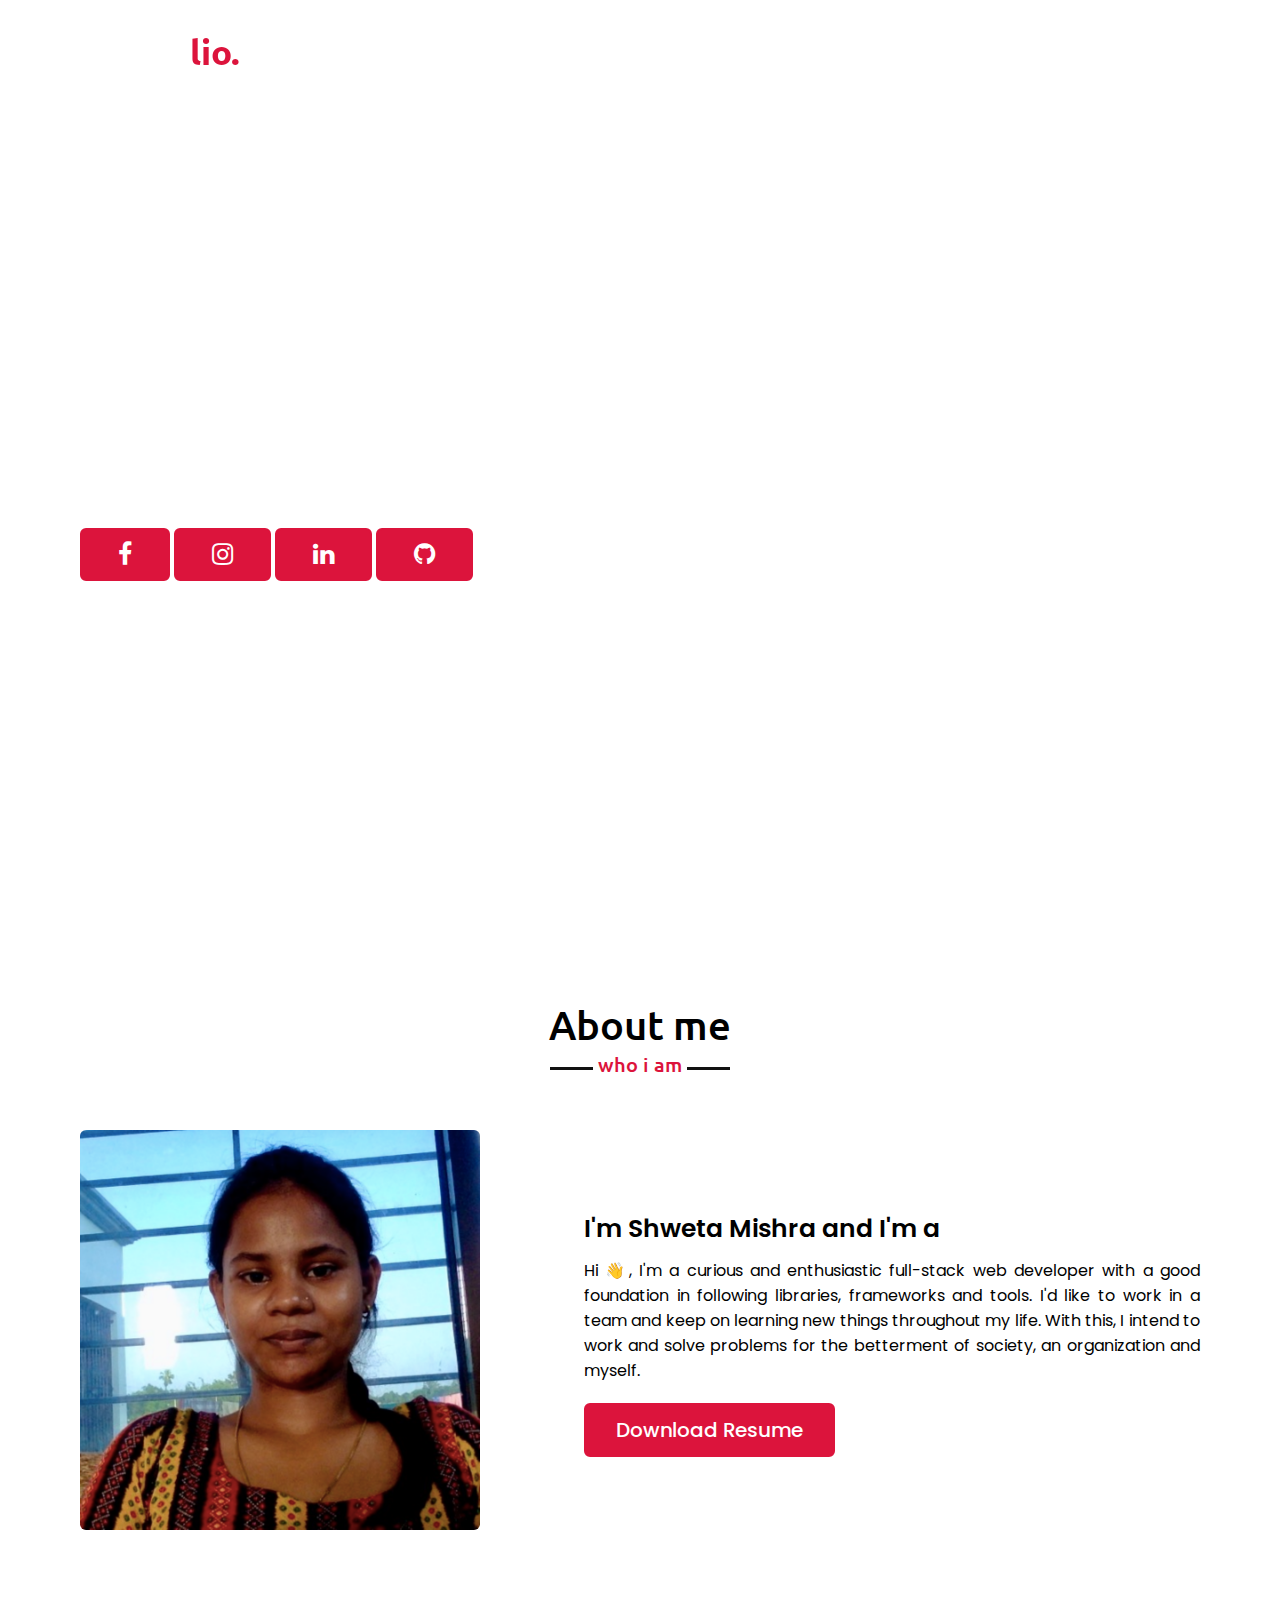
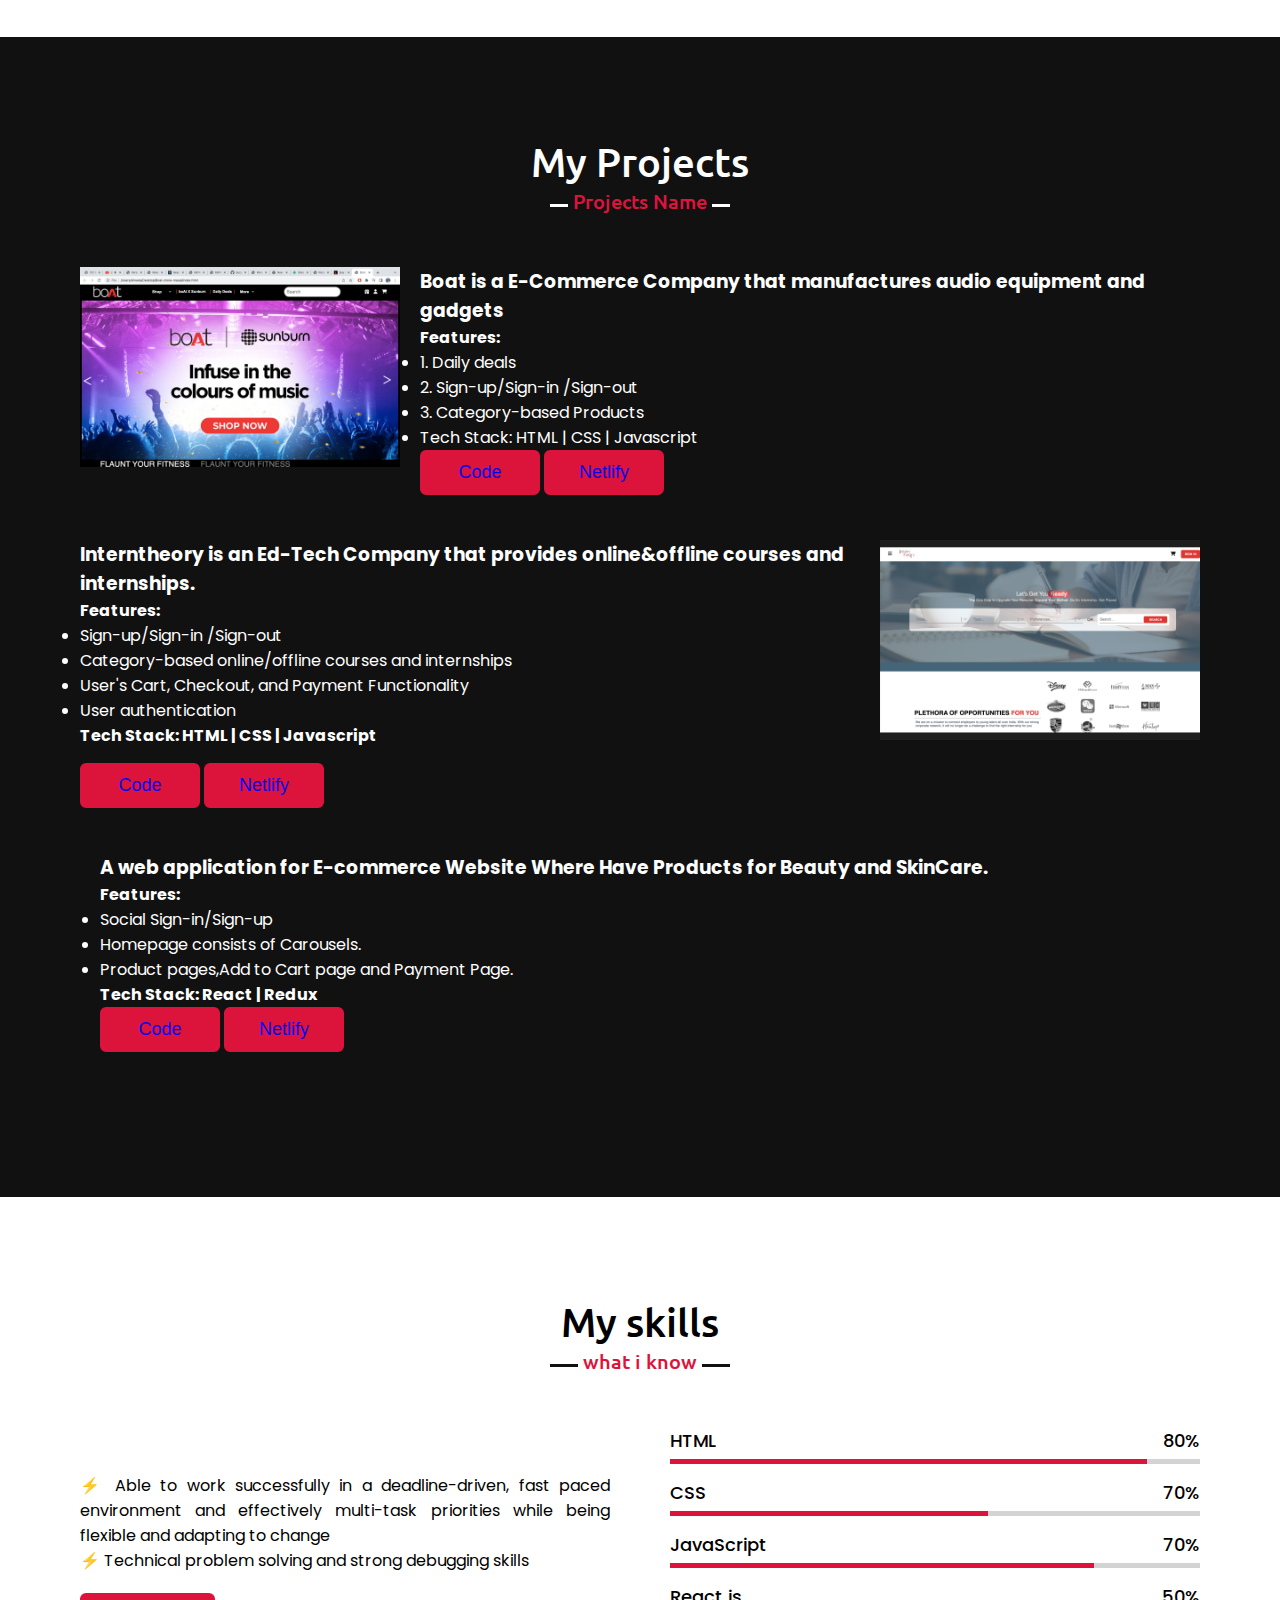
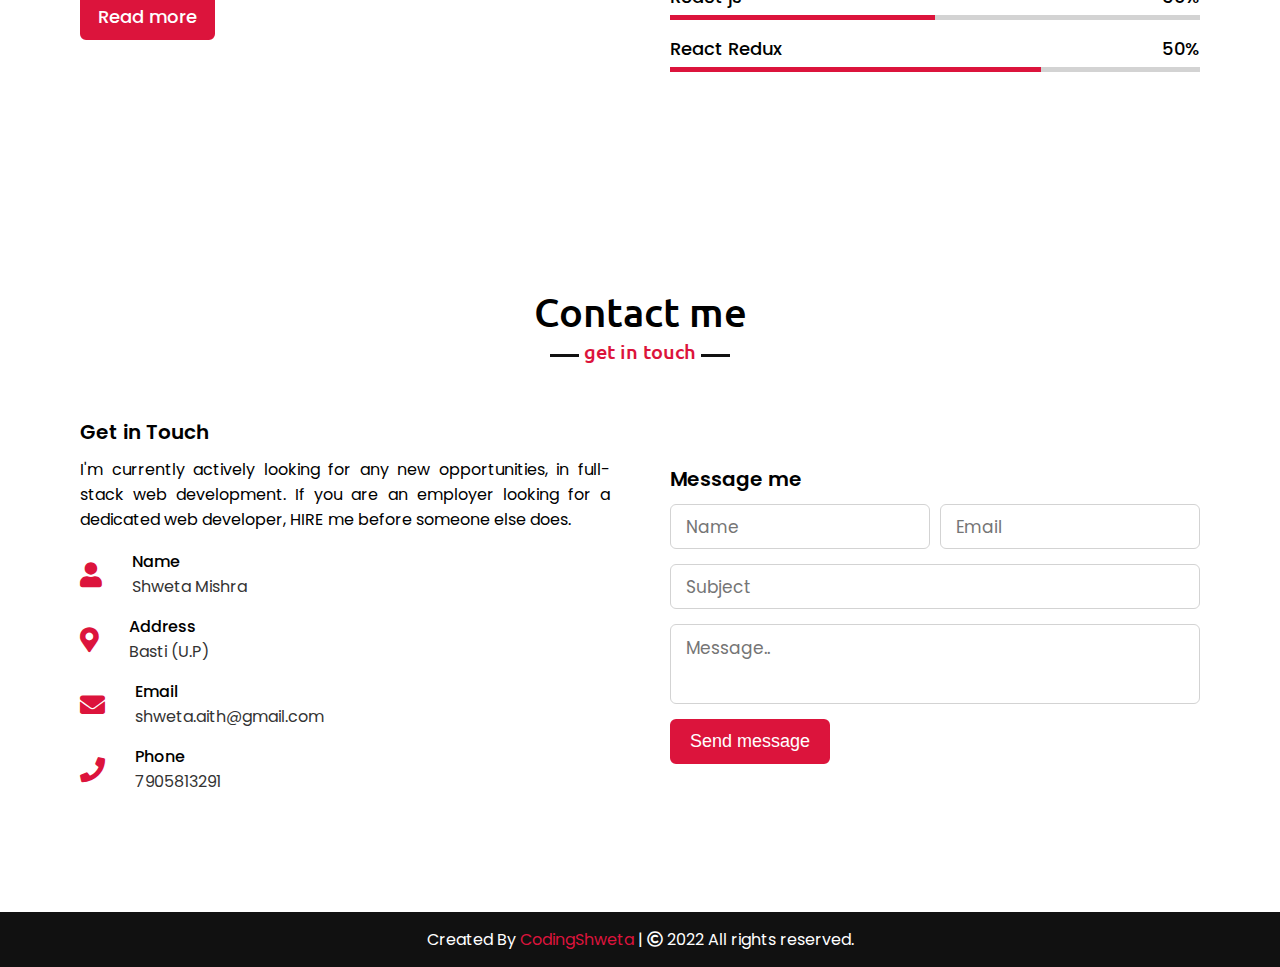
==== Responsive Portfolio Website/index.html @ b86396bb "portfolio" ====
<!DOCTYPE html>
<!-- Created By CodingNepal -->
<html lang="en">
<head>
    <meta charset="UTF-8">
    <meta name="viewport" content="width=device-width, initial-scale=1.0">
    <title>Personal Portfolio Website</title>
    <link rel="stylesheet" href="style.css">
    <link rel="stylesheet" href="https://cdnjs.cloudflare.com/ajax/libs/font-awesome/5.15.3/css/all.min.css"/>
    <script src="https://code.jquery.com/jquery-3.5.1.min.js"></script>
    <script src="https://cdnjs.cloudflare.com/ajax/libs/typed.js/2.0.11/typed.min.js"></script>
    <script src="https://cdnjs.cloudflare.com/ajax/libs/waypoints/4.0.1/jquery.waypoints.min.js"></script>
    <script src="https://cdnjs.cloudflare.com/ajax/libs/OwlCarousel2/2.3.4/owl.carousel.min.js"></script>
    <link rel="stylesheet" href="https://cdnjs.cloudflare.com/ajax/libs/OwlCarousel2/2.3.4/assets/owl.carousel.min.css"/>

    <link rel="stylesheet" href="https://cdnjs.cloudflare.com/ajax/libs/font-awesome/4.7.0/css/font-awesome.min.css">

</head>


<body>
    <!--Navbar-->


    <div class="scroll-up-btn">
        <i class="fas fa-angle-up"></i>
    </div>
    <nav class="navbar">
        <div class="max-width">
            <div class="logo"><a href="#">Portfo<span>lio.</span></a></div>
            <ul class="menu">
                <li><a href="#home" class="menu-btn">Home</a></li>
                <li><a href="#about" class="menu-btn">About</a></li>
              
                <li><a href="#projects" class="menu-btn">Projects</a></li>
                <li><a href="#skills" class="menu-btn">Skills</a></li>
             
                <li><a href="#contact" class="menu-btn">Contact</a></li>
            </ul>
            <div class="menu-btn">
                <i class="fas fa-bars"></i>
            </div>
        </div>
    </nav>

    <!--navbar end --> 

    <!-- home section start -->
    <section class="home" id="home">
        <div class="max-width">
            <div class="home-content">
                <div class="text-1">Hello, my name is</div>
                <div class="text-2">Shweta Mishra</div>
                <div class="text-3">And I'm a <span class="typing"></span></div>
                <!-- <a href="https://www.facebook.com"><i class="fa fa-facebook-square" aria-hidden="true">facebook</i></a> -->
                <a href="https://www.facebook.com" class="fa fa-facebook" target="_blank"></a>
                <a href="https://www.instagram.com" class="fa fa-instagram" target="_blank"></a>

                <a href="https://www.linkedin.com/feed/" class="fa fa-linkedin" target="_blank" ></a>
                <a href="https://github.com/ShwetaMishra0101" class="fa fa-github" target="_blank" ></a>

                
            </div>
        </div>
    </section>

    <!-- about section start -->
    <section class="about" id="about">
        <div class="max-width">
            <h2 class="title">About me</h2>
            <div class="about-content">
                <div class="column left">
                    <img src="images/profile-1.jpeg" alt="">
                </div>
                <div class="column right">
                    <div class="text">I'm Shweta Mishra and I'm a <span class="typing-2"></span></div>
                    <p>Hi 👋, I'm a curious and enthusiastic full-stack web developer with a good foundation in following libraries, frameworks and tools. I'd like to work in a team and keep on learning new things throughout my life. With this, I intend to work and solve problems for the betterment of society, an organization and myself.</p>
                    <a href="https://docs.google.com/document/d/1hSaajRjpuzwSdc5sYNOYXiuJCBEeKuTKLxHYSeAglmk/edit" target="_blank">Download Resume</a>
                </div>
            </div>
        </div>
    </section>


    <!-- project section -->

    <!-- first project  Boat -->

    <section class="projects" id="projects">
        <div class="max-width">

                <h2 class="title">My Projects</h2>
                <div padding-bottom="20%" class="proj" >
                <div  class="left1">
                    <div class="right">
                        <img height="200px" src="images/boat.jpeg" alt="">
                    </div>
                    <div class="column right">
                        
                        <h3>Boat is a E-Commerce Company  that manufactures audio equipment and gadgets</h3>
                       <h4>Features:</h4>
                       <ul>
                       <li>1. Daily deals</li>
                       <li> 2. Sign-up/Sign-in /Sign-out</li>
                       <li>3. Category-based Products</li>
                       <li>Tech Stack: HTML | CSS | Javascript</li>
                    </ul>
                       <button class="btn"> <a href="https://github.com/AmanJaiswal0612/Boat-clone-masai" target="_blank">Code</a></button>
                       <button class="btn"><a href="https://romantic-ramanujan-b93d21.netlify.app/" target="_blank">Netlify</a></button>
                    </div>
                </div>
            </div>
                <!-- seconsd project Interntheory  -->
            
                <div class="proj" >
                <div  class="left1">
                
                    <div class="column right">
                        <h3>Interntheory is an Ed-Tech Company that provides online&offline courses and internships.</h3>
                        <h4>Features:</h4>
                        <ul>
                            <li>Sign-up/Sign-in /Sign-out</li>
                            <li>Category-based online/offline courses and internships</li>
                            <li>User's Cart, Checkout, and Payment Functionality</li>
                            <li>User authentication</li>
                        </ul>
                        <h4 class="pa">Tech Stack: HTML | CSS | Javascript</h4>
                        
                       <button class="btn"><a href="https://github.com/Shravankumar1234/INTERNTHEORY-CLONE" target="_blank">Code</a></button>
                       <button class="btn"><a href="https://elegant-syrniki-610ba9.netlify.app/" target="_blank">Netlify</a></button>
                    </div>
                    <div class="right">
                        <img height="200px" src="images/profile-2.jpeg" alt="">
                    </div>
                </div>


            </div>
        
                <!-- 3rd project  Dermstore -->


                <div class="proj" >
                    <div  class="left1">
                        <div class="right">
                            <img height="200px" src="https://camo.githubusercontent.com/c6d1939c9ce00921b8b40863998173871d4ec1fe6c778f1d109657982c6200e8/68747470733a2f2f6d69726f2e6d656469756d2e636f6d2f6d61782f333834302f312a496c76624248377962536a5a6e643376564d63496d412e706e67" alt="">
                        </div>
                        <div class="column right">
                           
                            <!-- <p class="pa"> -->
                                <h3>  A web application for E-commerce Website Where Have Products for Beauty and SkinCare.</h3>
                              <h4>    Features:</h4>
                              <ul>
                                  <li>Social Sign-in/Sign-up</li>
                                  <li> Homepage consists of Carousels.</li>
                                
                                  <li>Product pages,Add to Cart page and Payment Page.</li>
                                </ul>
                                
                                  <h4>  Tech Stack: React | Redux</h4>
                                <!-- </p> -->
                           <button class="btn"> <a href="https://github.com/Surya737673/DermStore" target="_blank">Code</a></button>
                           <button class="btn"><a href=" https://beamish-tartufo-8757f9.netlify.app/" target="_blank">Netlify</a></button>
                        </div>
                    </div>       
    </section>


    <!-- skills section start -->
    <section class="skills" id="skills">
        <div class="max-width">
            <h2 class="title">My skills</h2>
            <div class="skills-content">
                <div class="column left">
                    <p>⚡ Able to work successfully in a deadline-driven, fast paced environment and effectively multi-task priorities while being flexible and adapting to change</p>
                    <p> ⚡ Technical problem solving and strong debugging skills</p>
                    <a href="#">Read more</a>
                </div>
                <div class="column right">
                    <div class="bars">
                        <div class="info">
                            <span>HTML</span>
                            <span>80%</span>
                        </div>
                        <div class="line html"></div>
                    </div>
                    <div class="bars">
                        <div class="info">
                            <span>CSS</span>
                            <span>70%</span>
                        </div>
                        <div class="line css"></div>
                    </div>
                    <div class="bars">
                        <div class="info">
                            <span>JavaScript</span>
                            <span>70%</span>
                        </div>
                        <div class="line js"></div>
                    </div>
                    <div class="bars">
                        <div class="info">
                            <span>React js</span>
                            <span>50%</span>
                        </div>
                        <div class="line php"></div>
                    </div>
                    <div class="bars">
                        <div class="info">
                            <span>React Redux</span>
                            <span>50%</span>
                        </div>
                        <div class="line mysql"></div>
                    </div>
                </div>
            </div>
        </div>
    </section>

    
    <!-- contact section start -->
    <section class="contact" id="contact">
        <div class="max-width">
            <h2 class="title">Contact me</h2>
            <div class="contact-content">
                <div class="column left">
                    <div class="text">Get in Touch</div>
                    <p>I'm currently actively looking for any new opportunities, in full-stack web development.
                         If you are an employer looking for a 
                        dedicated web developer, HIRE me before someone else does.</p>
                    <div class="icons">
                        <div class="row">
                            <i class="fas fa-user"></i>
                            <div class="info">
                                <div class="head">Name</div>
                                <div class="sub-title">Shweta Mishra</div>
                            </div>
                        </div>
                        <div class="row">
                            <i class="fas fa-map-marker-alt"></i>
                            <div class="info">
                                <div class="head">Address</div>
                                <div class="sub-title">Basti (U.P)</div>
                            </div>
                        </div>
                        <div class="row">
                            <i class="fas fa-envelope"></i>
                            <div class="info">
                                <div class="head">Email</div>
                                <div class="sub-title">shweta.aith@gmail.com</div>
                            </div>
                        </div>
                        <div class="row">
                            <i class="fas fa-phone"></i>
                            <div class="info">
                                <div class="head">Phone</div>
                                <div class="sub-title">7905813291</div>
                            </div>
                        </div>
                    </div>
                </div>
                <div class="column right">
                    <div class="text">Message me</div>
                    <form action="#">
                        <div class="fields">
                            <div class="field name">
                                <input type="text" placeholder="Name" required>
                            </div>
                            <div class="field email">
                                <input type="email" placeholder="Email" required>
                            </div>
                        </div>
                        <div class="field">
                            <input type="text" placeholder="Subject" required>
                        </div>
                        <div class="field textarea">
                            <textarea cols="30" rows="10" placeholder="Message.." required></textarea>
                        </div>
                        <div class="button-area">
                            <button type="submit">Send message</button>
                        </div>
                    </form>
                </div>
            </div>
        </div>
    </section>

    <!-- footer section start -->
    <footer>
        <span>Created By <a href="https://www.linkedin.com/feed/">CodingShweta</a> | <span class="far fa-copyright"></span> 2022 All rights reserved.</span>
    </footer>
    <p style="background-image: url('https://cdn-images-1.medium.com/max/1096/1*i8-u-V8LTTbQwTeUwLI_BQ.gif');">

    <script src="script.js"></script>
</body>
</html>
---- Responsive Portfolio Website/style.css ----
/*  import google fonts */
@import url('https://fonts.googleapis.com/css2?family=Poppins:wght@400;500;600;700&family=Ubuntu:wght@400;500;700&display=swap');

*{
    margin: 0;
    padding: 0;
    box-sizing: border-box;
    text-decoration: none;
}
html{
    scroll-behavior: smooth;
}

/* custom scroll bar */
::-webkit-scrollbar {
    width: 10px;
}
::-webkit-scrollbar-track {
    background: #f1f1f1;
}
::-webkit-scrollbar-thumb {
    background: #888;
}

::-webkit-scrollbar-thumb:hover {
    background: #555;
}

/* all similar content styling codes */
section{
    padding: 100px 0;
}
.max-width{
    max-width: 1300px;
    padding: 0 80px;
    margin: auto;
}
.about, .projects, .skills, .Projects, .contact, footer{
    font-family: 'Poppins', sans-serif;
}
.about .about-content,
.projects .serv-content,
.skills .skills-content,
.contact .contact-content{
    display: flex;
    flex-wrap: wrap;
    align-items: center;
    justify-content: space-between;
}
section .title{
    position: relative;
    text-align: center;
    font-size: 40px;
    font-weight: 500;
    margin-bottom: 60px;
    padding-bottom: 20px;
    font-family: 'Ubuntu', sans-serif;
}
section .title::before{
    content: "";
    position: absolute;
    bottom: 0px;
    left: 50%;
    width: 180px;
    height: 3px;
    background: #111;
    transform: translateX(-50%);
}
section .title::after{
    position: absolute;
    bottom: -8px;
    left: 50%;
    font-size: 20px;
    color: crimson;
    padding: 0 5px;
    background: #fff;
    transform: translateX(-50%);
}

/* navbar styling */
.navbar{
    position: fixed;
    width: 100%;
    z-index: 999;
    padding: 30px 0;
    font-family: 'Ubuntu', sans-serif;
    transition: all 0.3s ease;
}
.navbar.sticky{
    padding: 15px 0;
    background: crimson;
}
.navbar .max-width{
    display: flex;
    align-items: center;
    justify-content: space-between;
}
.navbar .logo a{
    color: #fff;
    font-size: 35px;
    font-weight: 600;
}
.navbar .logo a span{
    color: crimson;
    transition: all 0.3s ease;
}
.navbar.sticky .logo a span{
    color: #fff;
}
.navbar .menu li{
    list-style: none;
    display: inline-block;
}
.navbar .menu li a{
    display: block;
    color: #fff;
    font-size: 18px;
    font-weight: 500;
    margin-left: 25px;
    transition: color 0.3s ease;
}
.navbar .menu li a:hover{
    color: crimson;
}
.navbar.sticky .menu li a:hover{
    color: #fff;
}

/* menu btn styling */
.menu-btn{
    color: #fff;
    font-size: 23px;
    cursor: pointer;
    display: none;
}
.scroll-up-btn{
    position: fixed;
    height: 45px;
    width: 42px;
    background: crimson;
    right: 30px;
    bottom: 10px;
    text-align: center;
    line-height: 45px;
    color: #fff;
    z-index: 9999;
    font-size: 30px;
    border-radius: 6px;
    border-bottom-width: 2px;
    cursor: pointer;
    opacity: 0;
    pointer-events: none;
    transition: all 0.3s ease;
}
.scroll-up-btn.show{
    bottom: 30px;
    opacity: 1;
    pointer-events: auto;
}
.scroll-up-btn:hover{
    filter: brightness(90%);
}


/* home section styling */
.home{
    display: flex;
    background: url("https://c.tenor.com/crNkPq4HPNgAAAAC/blue-code.gif") no-repeat center;
    height: 100vh;
    color: #fff;
    min-height: 500px;
    background-size: cover;
    background-attachment: fixed;
    font-family: 'Ubuntu', sans-serif;
}
.home .max-width{
  width: 100%;
  display: flex;
}
.home .max-width .row{
  margin-right: 0;
}
.home .home-content .text-1{
    font-size: 27px;
}
.home .home-content .text-2{
    font-size: 75px;
    font-weight: 600;
    margin-left: -3px;
}
.home .home-content .text-3{
    font-size: 40px;
    margin: 5px 0;
}
.home .home-content .text-3 span{
    color: crimson;
    font-weight: 500;
}
.home .home-content a{
    display: inline-block;
    background: crimson;
    color: #fff;
    font-size: 25px;
    padding: 12px 36px;
    margin-top: 20px;
    font-weight: 400;
    border-radius: 6px;
    border: 2px solid crimson;
    transition: all 0.3s ease;
}
.home .home-content a:hover{
    color: crimson;
    background: none;
}

/* about section styling */
.about .title::after{
    content: "who i am";
}
.about .about-content .left{
    width: 45%;
}
.about .about-content .left img{
    height: 400px;
    width: 400px;
    object-fit: cover;
    border-radius: 6px;
}
.about .about-content .right{
    width: 55%;
}
.about .about-content .right .text{
    font-size: 25px;
    font-weight: 600;
    margin-bottom: 10px;
}
.about .about-content .right .text span{
    color: crimson;
}
.about .about-content .right p{
    text-align: justify;
}
.about .about-content .right a{
    display: inline-block;
    background: crimson;
    color: #fff;
    font-size: 20px;
    font-weight: 500;
    padding: 10px 30px;
    margin-top: 20px;
    border-radius: 6px;
    border: 2px solid crimson;
    transition: all 0.3s ease;
}
.about .about-content .right a:hover{
    color: crimson;
    background: none;
}

/* projects section styling */
.projects, .Projects{
    color:#fff;
    background: #111;
}
.projects .title::before,
.Projects .title::before{
    background: #fff;
}
.projects .title::after,
.Projects .title::after{
    background: #111;
    content: "Projects Name";
}
.projects .serv-content .card{
    width: calc(33% - 20px);
    background: #222;
    text-align: center;
    border-radius: 6px;
    padding: 50px 25px;
    cursor: pointer;
    transition: all 0.3s ease;
}
.projects .serv-content .card:hover{
    background: crimson;
}
.projects .serv-content .card .box{
    transition: all 0.3s ease;
}
.projects .serv-content .card:hover .box{
    transform: scale(1.05);
}
.projects .serv-content .card i{
    font-size: 50px;
    color: crimson;
    transition: color 0.3s ease;
}
.projects .serv-content .card:hover i{
    color: #fff;
}
.projects .serv-content .card .text{
    font-size: 25px;
    font-weight: 500;
    margin: 10px 0 7px 0;
}

/* skills section styling */

.skills .title::after{
    content: "what i know";
}
.skills .skills-content .column{
    width: calc(50% - 30px);
}
.skills .skills-content .left .text{
    font-size: 20px;
    font-weight: 600;
    margin-bottom: 10px;
}
.skills .skills-content .left p{
    text-align: justify;
}
.skills .skills-content .left a{
    display: inline-block;
    background: crimson;
    color: #fff;
    font-size: 18px;
    font-weight: 500;
    padding: 8px 16px;
    margin-top: 20px;
    border-radius: 6px;
    border: 2px solid crimson;
    transition: all 0.3s ease;
}
.skills .skills-content .left a:hover{
    color: crimson;
    background: none;
}
.skills .skills-content .right .bars{
    margin-bottom: 15px;
}
.skills .skills-content .right .info{
    display: flex;
    margin-bottom: 5px;
    align-items: center;
    justify-content: space-between;
}
.skills .skills-content .right span{
    font-weight: 500;
    font-size: 18px;
}
.skills .skills-content .right .line{
    height: 5px;
    width: 100%;
    background: lightgrey;
    position: relative;
}
.skills .skills-content .right .line::before{
    content: "";
    position: absolute;
    height: 100%;
    left: 0;
    top: 0;
    background: crimson;
}
.skills-content .right .html::before{
    width: 90%;
}
.skills-content .right .css::before{
    width: 60%;
}
.skills-content .right .js::before{
    width: 80%;
}
.skills-content .right .php::before{
    width: 50%;
}
.skills-content .right .mysql::before{
    width: 70%;
}

/* Projects section styling */
.Projects .title::after{
    content: "who with me";
}
.Projects .carousel .card{
    background: #222;
    border-radius: 6px;
    padding: 25px 35px;
    text-align: center;
    overflow: hidden;
    transition: all 0.3s ease;
}
.Projects .carousel .card:hover{
    background: crimson;
}
.Projects .carousel .card .box{
    display: flex;
    flex-direction: column;
    align-items: center;
    justify-content: center;
    transition: all 0.3s ease;
}
.Projects .carousel .card:hover .box{
    transform: scale(1.05);
}
.Projects .carousel .card .text{
    font-size: 25px;
    font-weight: 500;
    margin: 10px 0 7px 0;
}
.Projects .carousel .card img{
    height: 150px;
    width: 150px;
    object-fit: cover;
    border-radius: 50%;
    border: 5px solid crimson;
    transition: all 0.3s ease;
}
.Projects .carousel .card:hover img{
    border-color: #fff;
}
.owl-dots{
    text-align: center;
    margin-top: 20px;
}
.owl-dot{
    height: 13px;
    width: 13px;
    margin: 0 5px;
    outline: none!important;
    border-radius: 50%;
    border: 2px solid crimson!important;
    transition: all 0.3s ease;
}
.owl-dot.active{
    width: 35px;
    border-radius: 14px;
}
.owl-dot.active,
.owl-dot:hover{
    background: crimson!important;
}

/* contact section styling */
.contact .title::after{
    content: "get in touch";
}
.contact .contact-content .column{
    width: calc(50% - 30px);
}
.contact .contact-content .text{
    font-size: 20px;
    font-weight: 600;
    margin-bottom: 10px;
}
.contact .contact-content .left p{
    text-align: justify;
}
.contact .contact-content .left .icons{
    margin: 10px 0;
}
.contact .contact-content .row{
    display: flex;
    height: 65px;
    align-items: center;
}
.contact .contact-content .row .info{
    margin-left: 30px;
}
.contact .contact-content .row i{
    font-size: 25px;
    color: crimson;
}
.contact .contact-content .info .head{
    font-weight: 500;
}
.contact .contact-content .info .sub-title{
    color: #333;
}
.contact .right form .fields{
    display: flex;
}
.contact .right form .field,
.contact .right form .fields .field{
    height: 45px;
    width: 100%;
    margin-bottom: 15px;
}
.contact .right form .textarea{
    height: 80px;
    width: 100%;
}
.contact .right form .name{
    margin-right: 10px;
}
.contact .right form .field input,
.contact .right form .textarea textarea{
    height: 100%;
    width: 100%;
    border: 1px solid lightgrey;
    border-radius: 6px;
    outline: none;
    padding: 0 15px;
    font-size: 17px;
    font-family: 'Poppins', sans-serif;
    transition: all 0.3s ease;
}
.contact .right form .field input:focus,
.contact .right form .textarea textarea:focus{
    border-color: #b3b3b3;
}
.contact .right form .textarea textarea{
  padding-top: 10px;
  resize: none;
}
.contact .right form .button-area{
  display: flex;
  align-items: center;
}
.right form .button-area button {
  color: #fff;
  display: block;
  width: 160px!important;
  height: 45px;
  outline: none;
  font-size: 18px;
  font-weight: 500;
  border-radius: 6px;
  cursor: pointer;
  flex-wrap: nowrap;
  background: crimson;
  border: 2px solid crimson;
  transition: all 0.3s ease;
}
.right form .button-area button:hover {
  color: crimson;
  background: none;
}
/* footer section styling */
footer{
    background: #111;
    padding: 15px 23px;
    color: #fff;
    text-align: center;
}
footer span a{
    color: crimson;
    text-decoration: none;
}
footer span a:hover{
    text-decoration: underline;
}


/* responsive media query start */
@media (max-width: 1104px) {
    .about .about-content .left img{
        height: 350px;
        width: 350px;
    }
}

@media (max-width: 991px) {
    .max-width{
        padding: 0 50px;
    }
}
@media (max-width: 947px){
    .menu-btn{
        display: block;
        z-index: 999;
    }
    .menu-btn i.active:before{
        content: "\f00d";
    }
    .navbar .menu{
        position: fixed;
        height: 100vh;
        width: 100%;
        left: -100%;
        top: 0;
        background: #111;
        text-align: center;
        padding-top: 80px;
        transition: all 0.3s ease;
    }
    .navbar .menu.active{
        left: 0;
    }
    .navbar .menu li{
        display: block;
    }
    .navbar .menu li a{
        display: inline-block;
        margin: 20px 0;
        font-size: 25px;
    }
    .home .home-content .text-2{
        font-size: 70px;
    }
    .home .home-content .text-3{
        font-size: 35px;
    }
    .home .home-content a{
        font-size: 23px;
        padding: 10px 30px;
    }
    .max-width{
        max-width: 930px;
    }
    .about .about-content .column{
        width: 100%;
    }
    .about .about-content .left{
        display: flex;
        justify-content: center;
        margin: 0 auto 60px;
    }
    .about .about-content .right{
        flex: 100%;
    }
    .projects .serv-content .card{
        width: calc(50% - 10px);
        margin-bottom: 20px;
    }
    .skills .skills-content .column,
    .contact .contact-content .column{
        width: 100%;
        margin-bottom: 35px;
    }
}

@media (max-width: 690px) {
    .max-width{
        padding: 0 23px;
    }
    .home .home-content .text-2{
        font-size: 60px;
    }
    .home .home-content .text-3{
        font-size: 32px;
    }
    .home .home-content a{
        font-size: 20px;
    }
    .projects .serv-content .card{
        width: 100%;
    }
}

@media (max-width: 500px) {
    .home .home-content .text-2{
        font-size: 50px;
    }
    .home .home-content .text-3{
        font-size: 27px;
    }
    .about .about-content .right .text,
    .skills .skills-content .left .text{
        font-size: 19px;
    }
    .contact .right form .fields{
        flex-direction: column;
    }
    .contact .right form .name,
    .contact .right form .email{
        margin: 0;
    }
    .right form .error-box{
       width: 150px;
    }
    .scroll-up-btn{
        right: 15px;
        bottom: 15px;
        height: 38px;
        width: 35px;
        font-size: 23px;
        line-height: 38px;
    }
}

.left1{
    display: flex;
    gap: 20px;
}

.proj{
    padding-bottom: 4%;
}
.pa{
    padding-bottom: 2%;
}

.btn{
    color: #f1f1f1;
    /* display: block; */
    width: 120px!important;
    height: 45px;
    outline: none;
    font-size: 18px;
    font-weight: 500;
    border-radius: 6px;
    cursor: pointer;
    flex-wrap: nowrap;
    background:crimson;
    border: 2px solid crimson;
    /* transition: all 0.3s ease; */
}
.btn:hover{
    color: white;
    background: none;
    background-color: rgb(108, 53, 53);
}
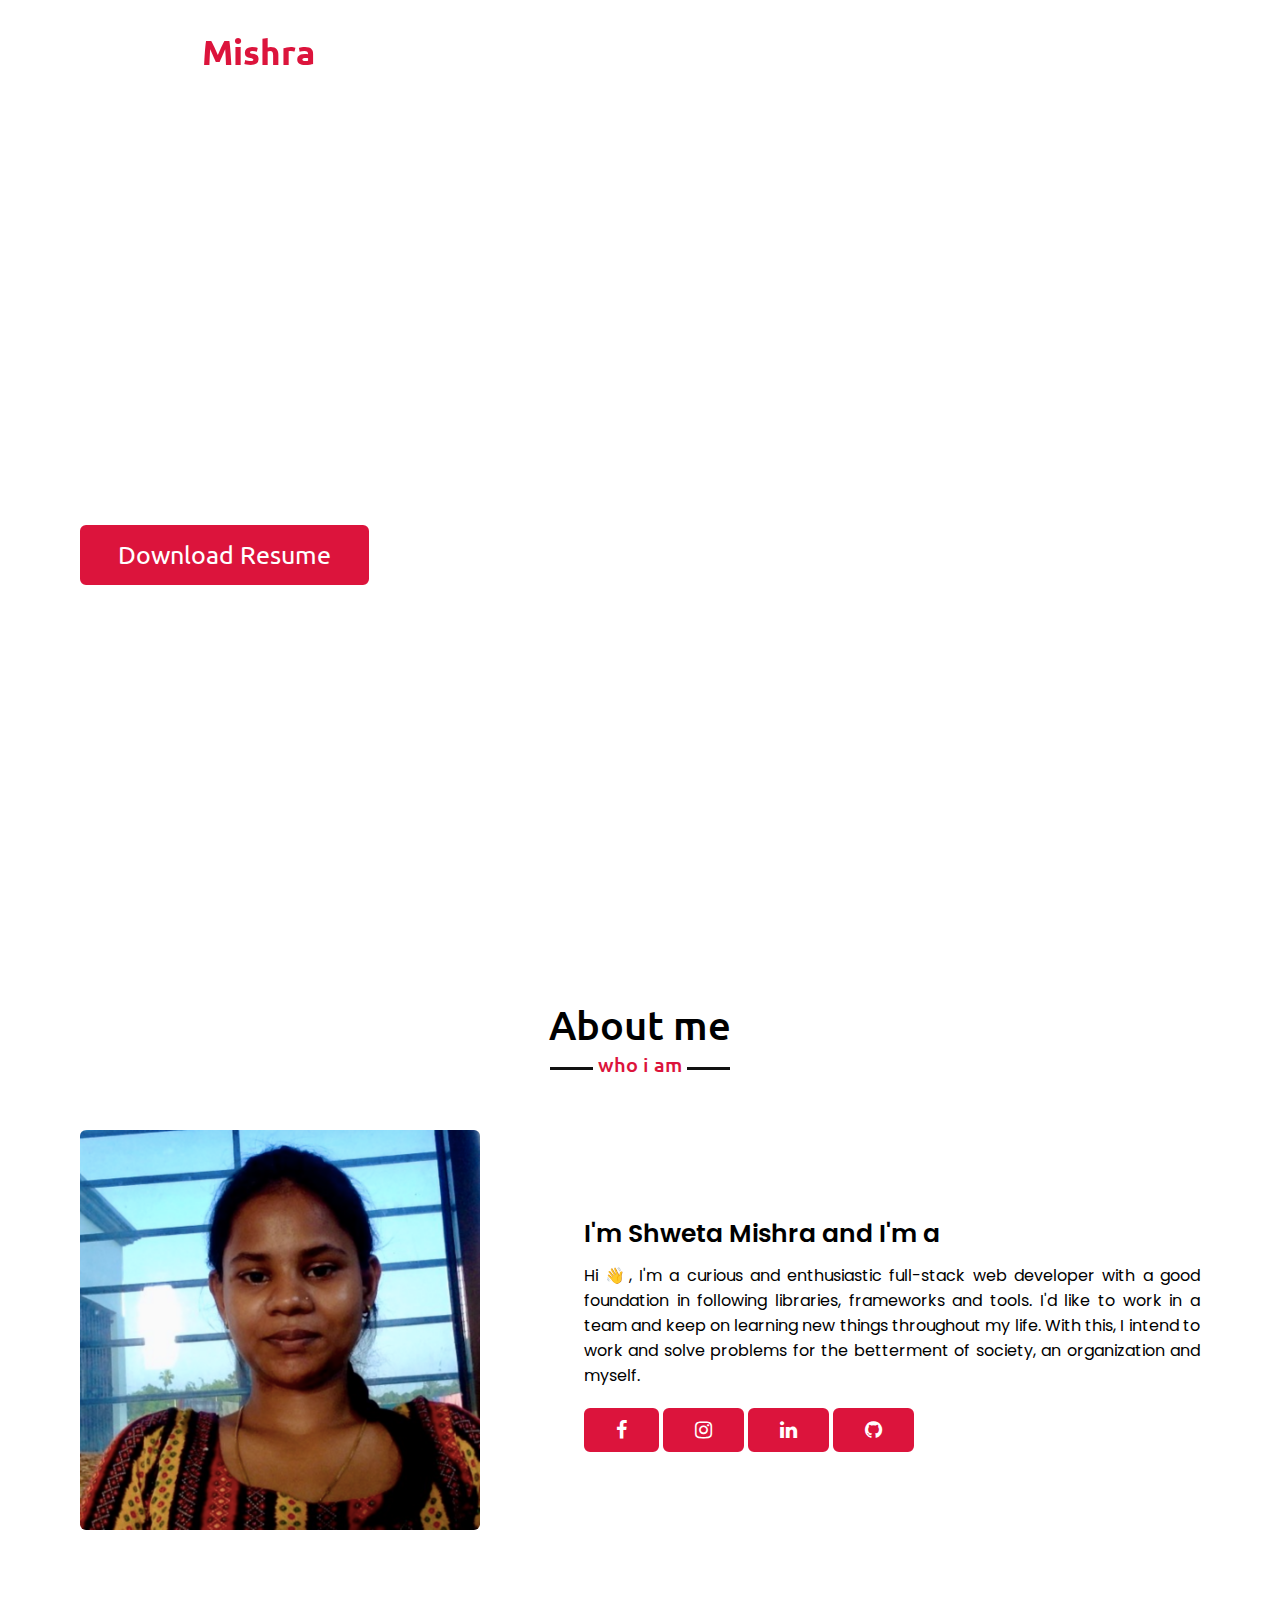
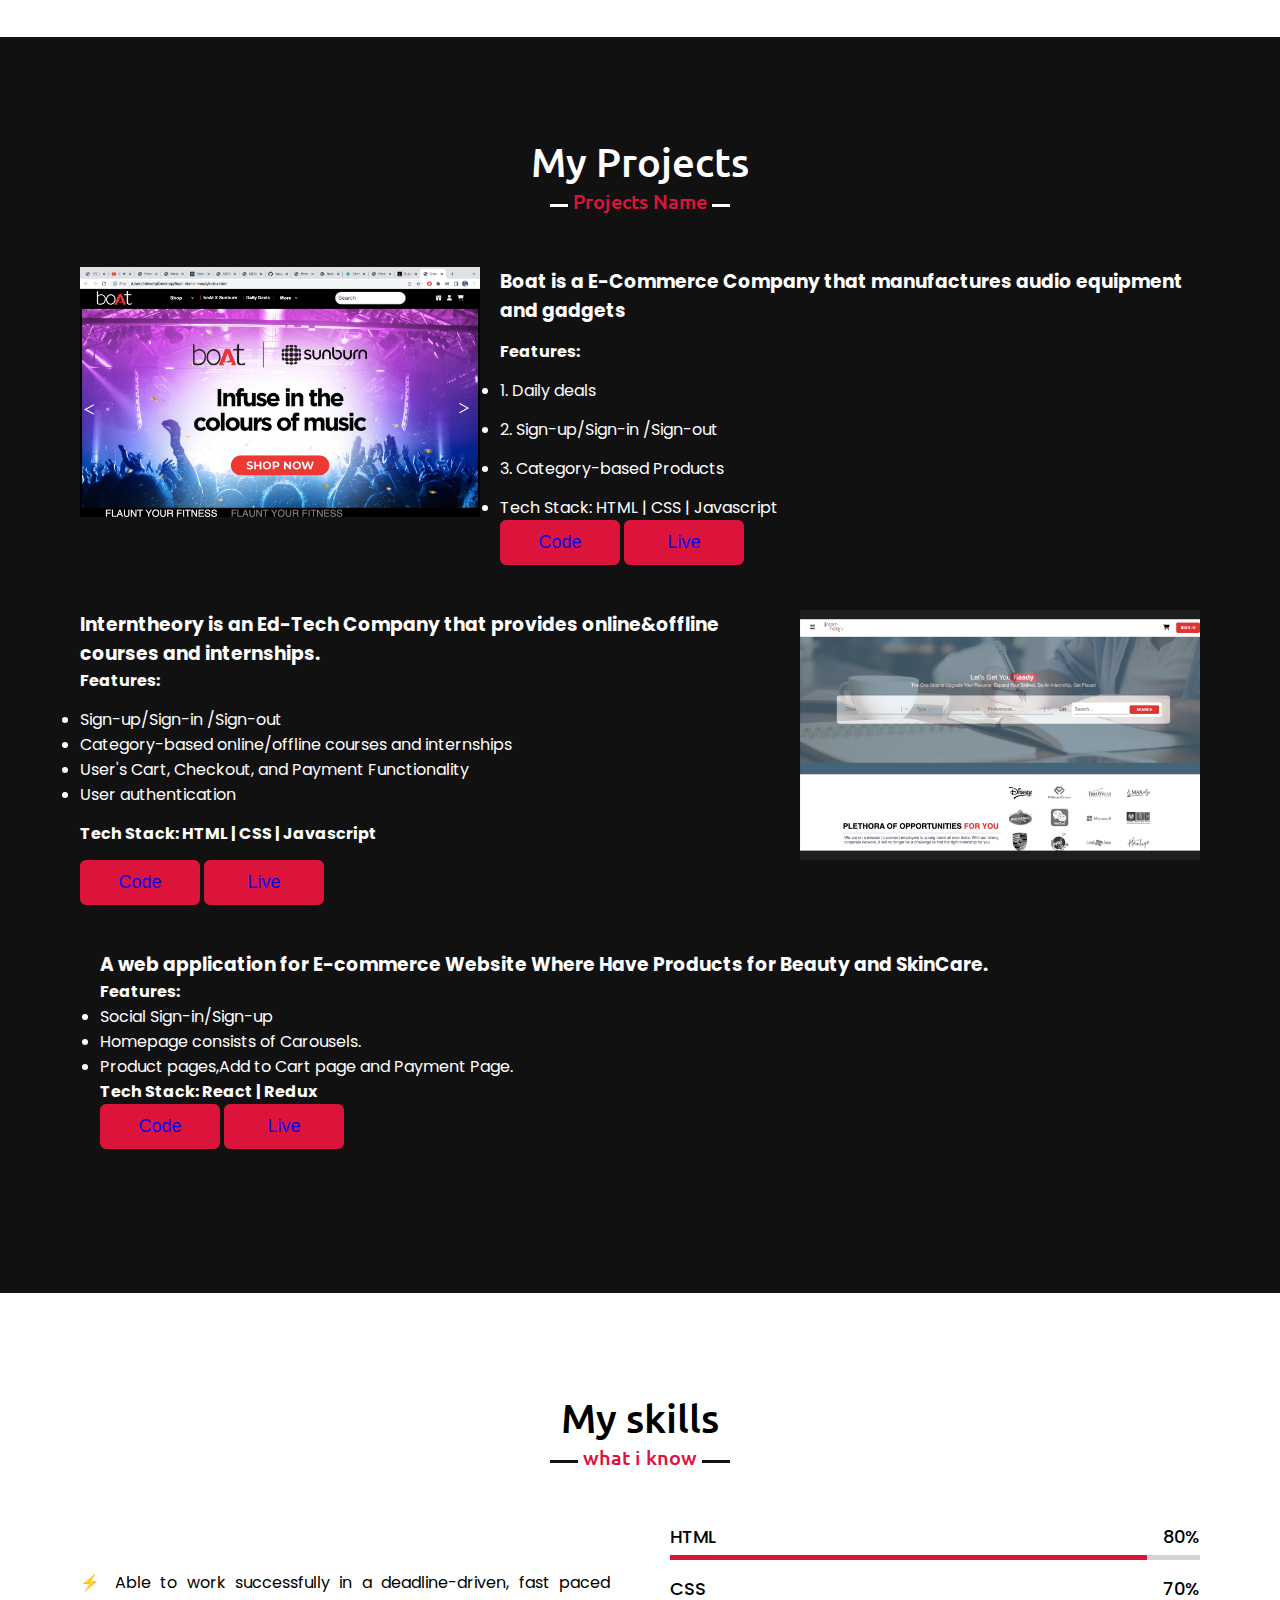
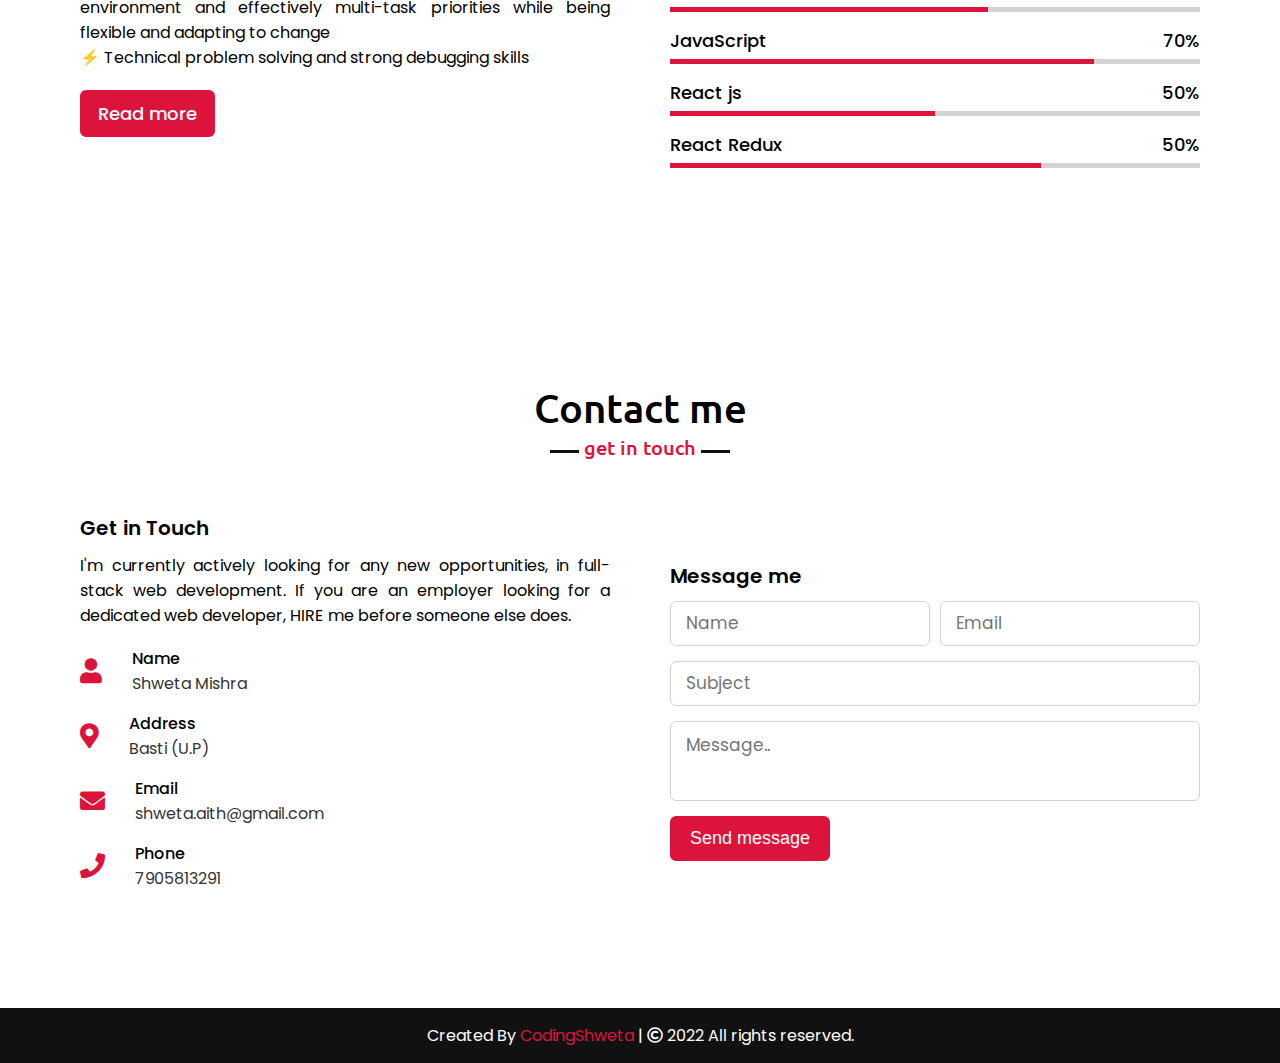
==== commit 13660a72: "done" ====
--- a/Responsive Portfolio Website/index.html
+++ b/Responsive Portfolio Website/index.html
@@ -17,6 +17,19 @@
 
 </head>
 
+<style>
+    /* .imgskil{
+        display: grid;
+        justify-content: center;
+        text-align: center;
+
+        grid-template-columns: repeat(4,1rf);
+        gap: 30px;
+        background-color: white;
+  box-shadow: 0 4px 8px 0 rgba(0, 0, 0, 0.2), 0 6px 20px 0 rgba(0, 0, 0, 0.19);
+        
+    } */
+</style>
 
 <body>
     <!--Navbar-->
@@ -27,7 +40,7 @@
     </div>
     <nav class="navbar">
         <div class="max-width">
-            <div class="logo"><a href="#">Portfo<span>lio.</span></a></div>
+            <div class="logo"><a href="#">Shweta<span>Mishra</span></a></div>
             <ul class="menu">
                 <li><a href="#home" class="menu-btn">Home</a></li>
                 <li><a href="#about" class="menu-btn">About</a></li>
@@ -52,13 +65,9 @@
                 <div class="text-1">Hello, my name is</div>
                 <div class="text-2">Shweta Mishra</div>
                 <div class="text-3">And I'm a <span class="typing"></span></div>
+                <a href="https://docs.google.com/document/d/1hSaajRjpuzwSdc5sYNOYXiuJCBEeKuTKLxHYSeAglmk/edit?usp=sharing" target="_blank">Download Resume</a>
                 <!-- <a href="https://www.facebook.com"><i class="fa fa-facebook-square" aria-hidden="true">facebook</i></a> -->
-                <a href="https://www.facebook.com" class="fa fa-facebook" target="_blank"></a>
-                <a href="https://www.instagram.com" class="fa fa-instagram" target="_blank"></a>
-
-                <a href="https://www.linkedin.com/feed/" class="fa fa-linkedin" target="_blank" ></a>
-                <a href="https://github.com/ShwetaMishra0101" class="fa fa-github" target="_blank" ></a>
-
+              
                 
             </div>
         </div>
@@ -75,7 +84,12 @@
                 <div class="column right">
                     <div class="text">I'm Shweta Mishra and I'm a <span class="typing-2"></span></div>
                     <p>Hi 👋, I'm a curious and enthusiastic full-stack web developer with a good foundation in following libraries, frameworks and tools. I'd like to work in a team and keep on learning new things throughout my life. With this, I intend to work and solve problems for the betterment of society, an organization and myself.</p>
-                    <a href="https://docs.google.com/document/d/1hSaajRjpuzwSdc5sYNOYXiuJCBEeKuTKLxHYSeAglmk/edit" target="_blank">Download Resume</a>
+                    <a href="https://www.facebook.com" class="fa fa-facebook" target="_blank"></a>
+                    <a href="https://www.instagram.com" class="fa fa-instagram" target="_blank"></a>
+    
+                    <a href="https://www.linkedin.com/in/shweta-mishra-66b8731a1/" class="fa fa-linkedin" target="_blank" ></a>
+                    <a href="https://github.com/ShwetaMishra0101" class="fa fa-github" target="_blank" ></a>
+    
                 </div>
             </div>
         </div>
@@ -93,21 +107,23 @@
                 <div padding-bottom="20%" class="proj" >
                 <div  class="left1">
                     <div class="right">
-                        <img height="200px" src="images/boat.jpeg" alt="">
+                        <img height="250px" src="images/boat.jpeg" alt="">
                     </div>
                     <div class="column right">
-                        
-                        <h3>Boat is a E-Commerce Company  that manufactures audio equipment and gadgets</h3>
-                       <h4>Features:</h4>
-                       <ul>
-                       <li>1. Daily deals</li>
-                       <li> 2. Sign-up/Sign-in /Sign-out</li>
-                       <li>3. Category-based Products</li>
-                       <li>Tech Stack: HTML | CSS | Javascript</li>
+                    
+                        <div margin-left="2%" ; padding-left="2%">
+                        <h3 class="pa">Boat is a E-Commerce Company  that manufactures audio equipment and gadgets</h3>
+                       <h4 class="pa">Features:</h4>
+                       <ul >
+                       <li class="pa">1. Daily deals</li>
+                       <li class="pa"> 2. Sign-up/Sign-in /Sign-out</li>
+                       <li class="pa">3. Category-based Products</li>
+                       <li> Tech Stack: HTML | CSS | Javascript</li>
                     </ul>
                        <button class="btn"> <a href="https://github.com/AmanJaiswal0612/Boat-clone-masai" target="_blank">Code</a></button>
-                       <button class="btn"><a href="https://romantic-ramanujan-b93d21.netlify.app/" target="_blank">Netlify</a></button>
-                    </div>
+                       <button class="btn"><a href="https://romantic-ramanujan-b93d21.netlify.app/" target="_blank">Live</a></button>
+                    </div>
+                </div>
                 </div>
             </div>
                 <!-- seconsd project Interntheory  -->
@@ -117,8 +133,8 @@
                 
                     <div class="column right">
                         <h3>Interntheory is an Ed-Tech Company that provides online&offline courses and internships.</h3>
-                        <h4>Features:</h4>
-                        <ul>
+                        <h4 class="pa">Features:</h4>
+                        <ul class="pa">
                             <li>Sign-up/Sign-in /Sign-out</li>
                             <li>Category-based online/offline courses and internships</li>
                             <li>User's Cart, Checkout, and Payment Functionality</li>
@@ -127,10 +143,10 @@
                         <h4 class="pa">Tech Stack: HTML | CSS | Javascript</h4>
                         
                        <button class="btn"><a href="https://github.com/Shravankumar1234/INTERNTHEORY-CLONE" target="_blank">Code</a></button>
-                       <button class="btn"><a href="https://elegant-syrniki-610ba9.netlify.app/" target="_blank">Netlify</a></button>
+                       <button class="btn"><a href="https://elegant-syrniki-610ba9.netlify.app/" target="_blank">Live</a></button>
                     </div>
                     <div class="right">
-                        <img height="200px" src="images/profile-2.jpeg" alt="">
+                        <img height="250px" src="images/profile-2.jpeg" alt="">
                     </div>
                 </div>
 
@@ -143,7 +159,7 @@
                 <div class="proj" >
                     <div  class="left1">
                         <div class="right">
-                            <img height="200px" src="https://camo.githubusercontent.com/c6d1939c9ce00921b8b40863998173871d4ec1fe6c778f1d109657982c6200e8/68747470733a2f2f6d69726f2e6d656469756d2e636f6d2f6d61782f333834302f312a496c76624248377962536a5a6e643376564d63496d412e706e67" alt="">
+                            <img height="250px" src="https://camo.githubusercontent.com/c6d1939c9ce00921b8b40863998173871d4ec1fe6c778f1d109657982c6200e8/68747470733a2f2f6d69726f2e6d656469756d2e636f6d2f6d61782f333834302f312a496c76624248377962536a5a6e643376564d63496d412e706e67" alt="">
                         </div>
                         <div class="column right">
                            
@@ -160,7 +176,7 @@
                                   <h4>  Tech Stack: React | Redux</h4>
                                 <!-- </p> -->
                            <button class="btn"> <a href="https://github.com/Surya737673/DermStore" target="_blank">Code</a></button>
-                           <button class="btn"><a href=" https://beamish-tartufo-8757f9.netlify.app/" target="_blank">Netlify</a></button>
+                           <button class="btn"><a href=" https://beamish-tartufo-8757f9.netlify.app/" target="_blank">Live</a></button>
                         </div>
                     </div>       
     </section>
@@ -170,7 +186,20 @@
     <section class="skills" id="skills">
         <div class="max-width">
             <h2 class="title">My skills</h2>
-            <div class="skills-content">
+<!-- <div class="imgskil" >   -->
+    <!-- <div gap="20px">
+            <img height="150px" src="[data-uri]" alt="">
+            <img height="150px" src="[data-uri]" alt="">
+            <img height="150px" src="[data-uri]" alt="">
+            <img height="150px" src="https://encrypted-tbn0.gstatic.com/images?q=tbn:ANd9GcRoLBWyEV75SBEIkRXhQf2RbupVBafLrfFxgQ&usqp=CAU" alt="">
+            <img height="150px" width="15%" src="https://miro.medium.com/max/1400/1*a-HMmQFQNC76zCZBZfFgJg.gif" alt="">
+            <img height="150px" src="https://encrypted-tbn0.gstatic.com/images?q=tbn:ANd9GcSn7mChcU83jbNd6FeoK9UTQLB3-N786BlpLQ&usqp=CAU" alt="">
+          <img src="https://i.gifer.com/JRk5.gif" alt=""> -->
+            <!-- <img height="150px" src="[data-uri]" alt="">
+        </div>  -->
+        <!-- </div> -->
+             <div class="skills-content">
+
                 <div class="column left">
                     <p>⚡ Able to work successfully in a deadline-driven, fast paced environment and effectively multi-task priorities while being flexible and adapting to change</p>
                     <p> ⚡ Technical problem solving and strong debugging skills</p>
@@ -186,7 +215,7 @@
                     </div>
                     <div class="bars">
                         <div class="info">
-                            <span>CSS</span>
+                            <span>CSS</span> 
                             <span>70%</span>
                         </div>
                         <div class="line css"></div>
@@ -213,8 +242,8 @@
                         <div class="line mysql"></div>
                     </div>
                 </div>
-            </div>
-        </div>
+            </div> 
+         </div> 
     </section>
 
     
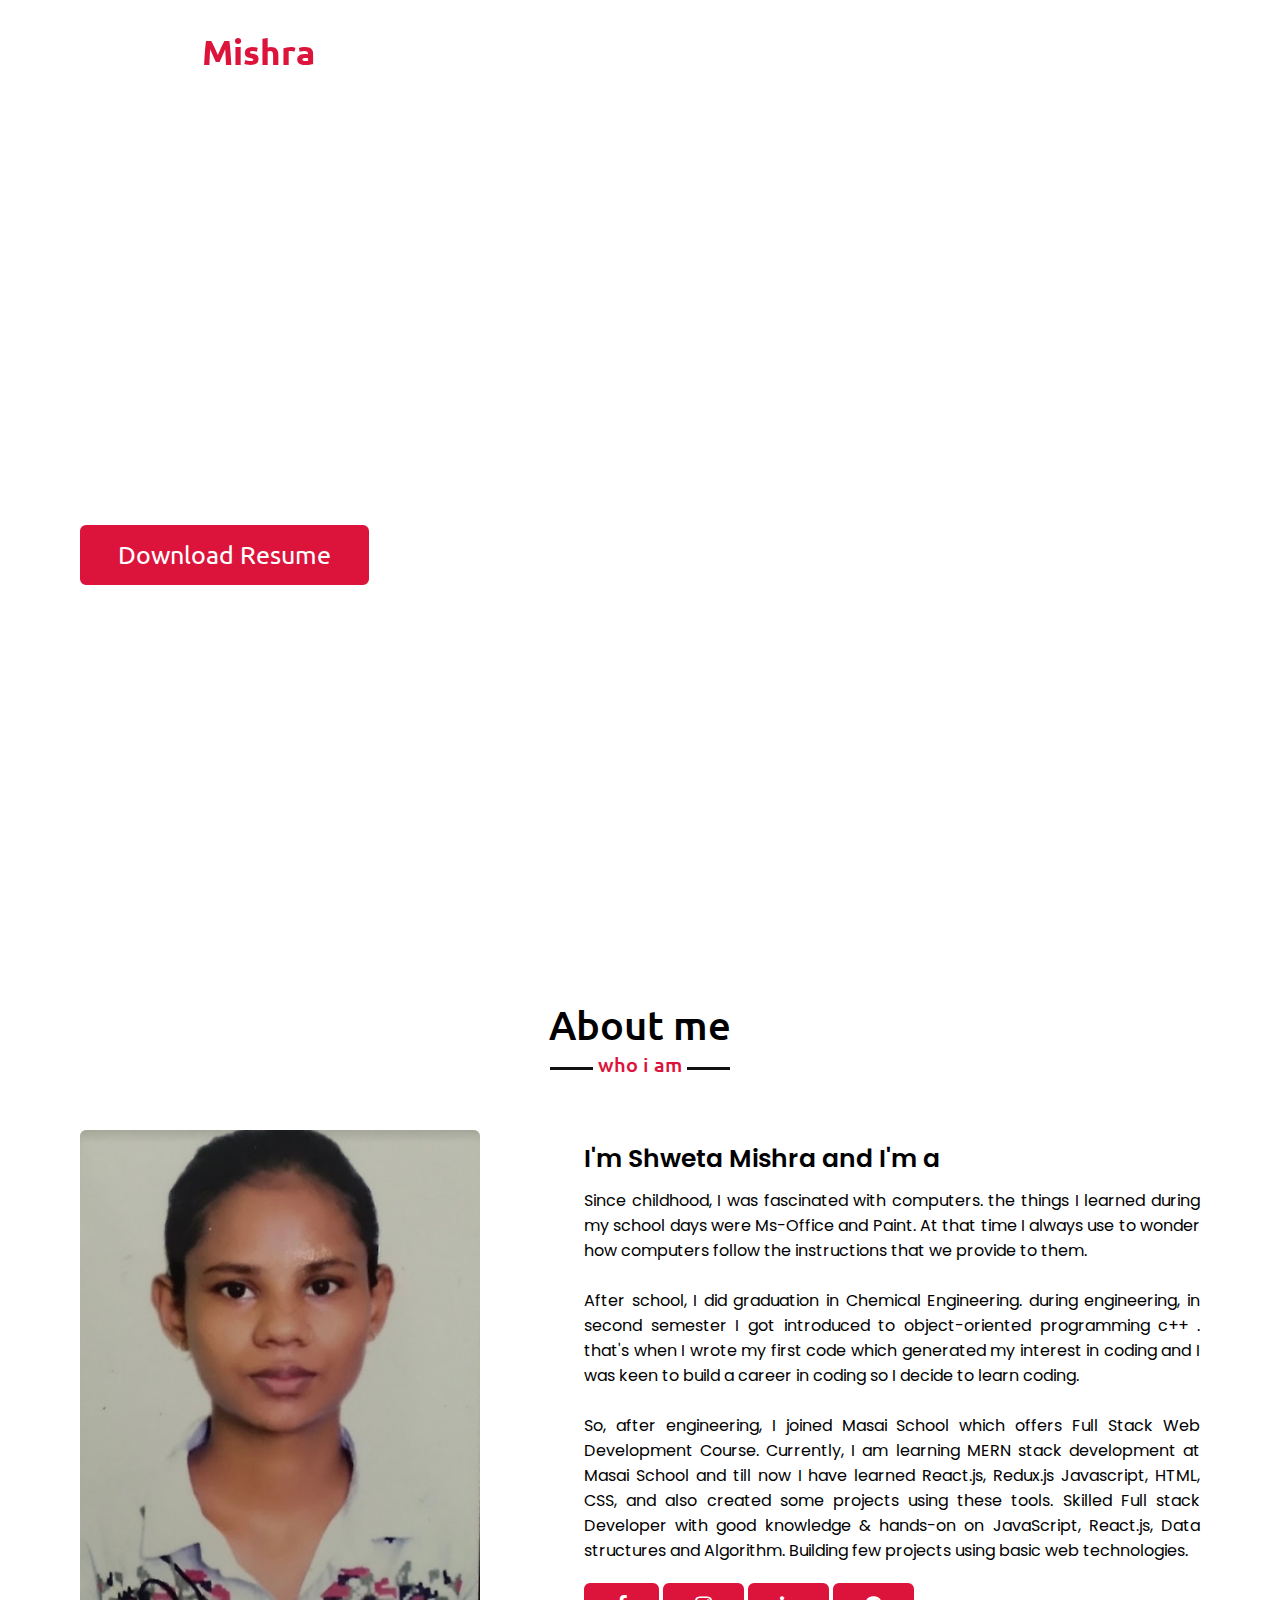
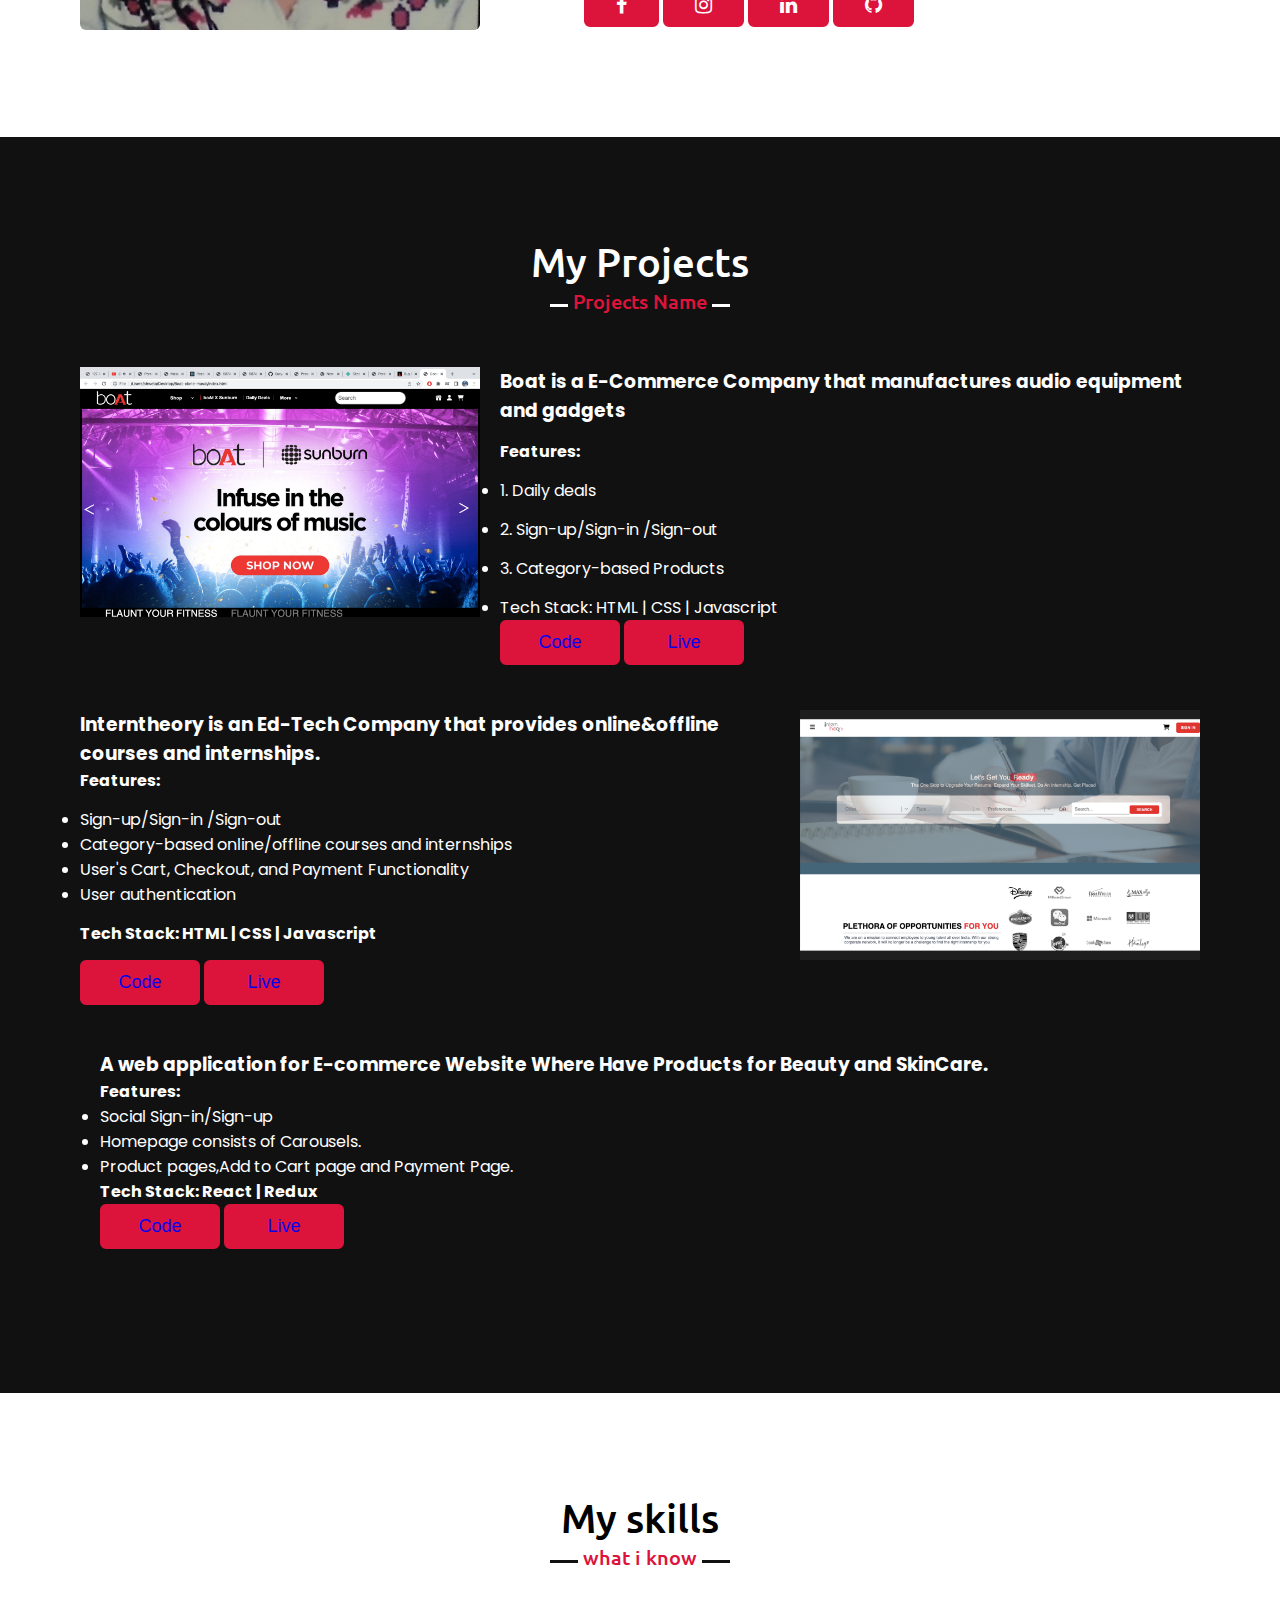
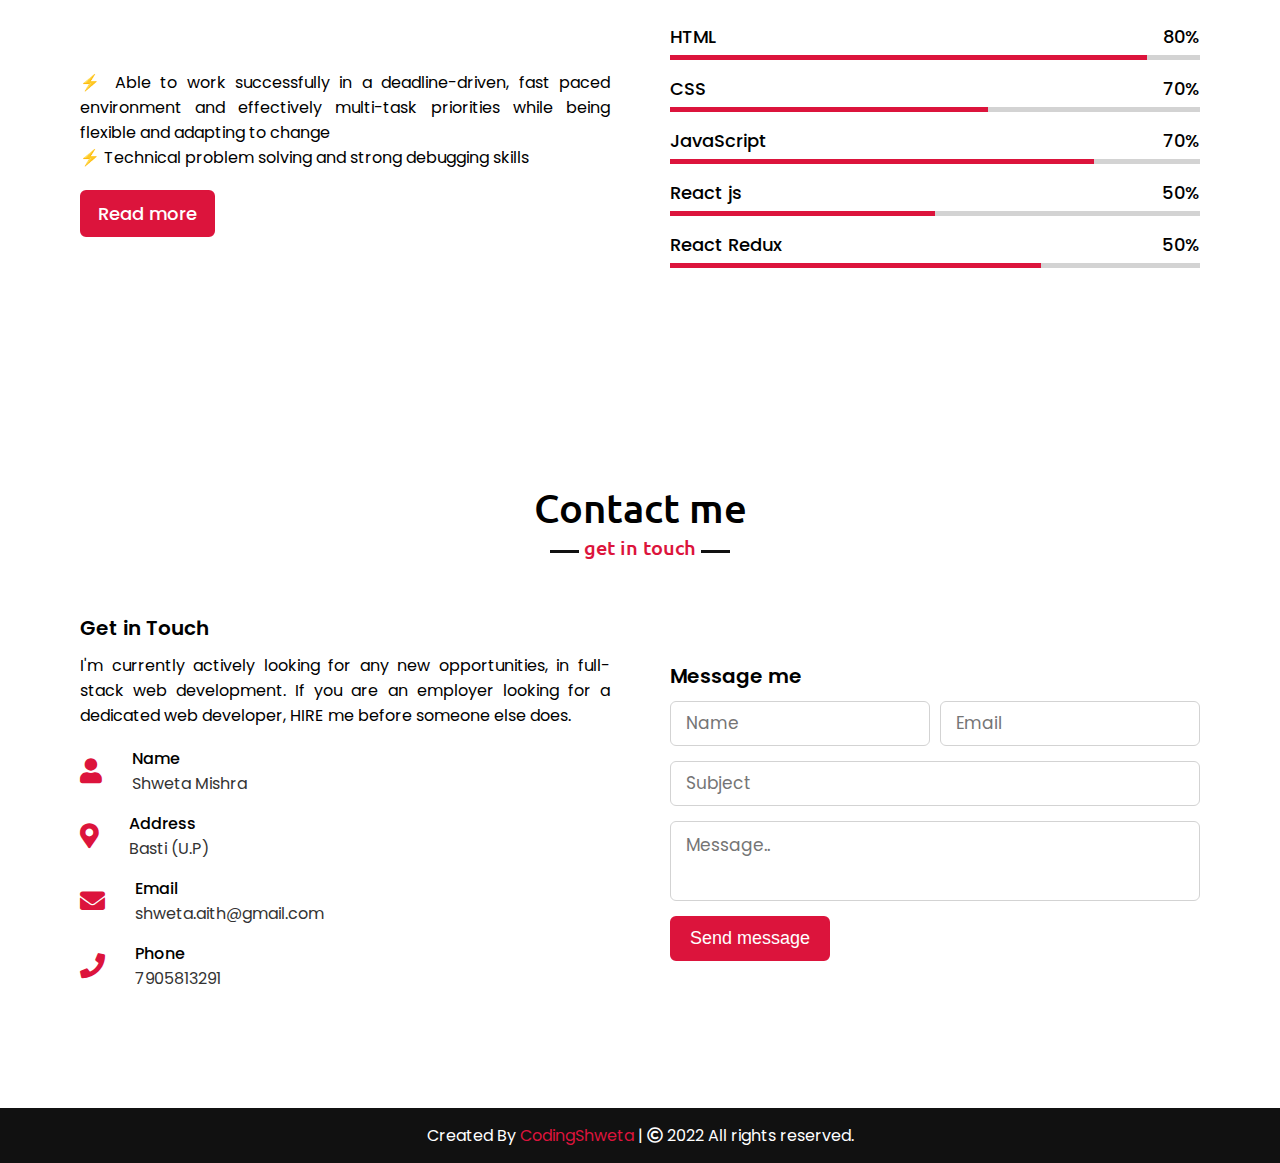
==== commit 71e3916a: "done" ====
--- a/Responsive Portfolio Website/index.html
+++ b/Responsive Portfolio Website/index.html
@@ -1,17 +1,19 @@
 <!DOCTYPE html>
 <!-- Created By CodingNepal -->
 <html lang="en">
+
 <head>
     <meta charset="UTF-8">
     <meta name="viewport" content="width=device-width, initial-scale=1.0">
     <title>Personal Portfolio Website</title>
     <link rel="stylesheet" href="style.css">
-    <link rel="stylesheet" href="https://cdnjs.cloudflare.com/ajax/libs/font-awesome/5.15.3/css/all.min.css"/>
+    <link rel="stylesheet" href="https://cdnjs.cloudflare.com/ajax/libs/font-awesome/5.15.3/css/all.min.css" />
     <script src="https://code.jquery.com/jquery-3.5.1.min.js"></script>
     <script src="https://cdnjs.cloudflare.com/ajax/libs/typed.js/2.0.11/typed.min.js"></script>
     <script src="https://cdnjs.cloudflare.com/ajax/libs/waypoints/4.0.1/jquery.waypoints.min.js"></script>
     <script src="https://cdnjs.cloudflare.com/ajax/libs/OwlCarousel2/2.3.4/owl.carousel.min.js"></script>
-    <link rel="stylesheet" href="https://cdnjs.cloudflare.com/ajax/libs/OwlCarousel2/2.3.4/assets/owl.carousel.min.css"/>
+    <link rel="stylesheet"
+        href="https://cdnjs.cloudflare.com/ajax/libs/OwlCarousel2/2.3.4/assets/owl.carousel.min.css" />
 
     <link rel="stylesheet" href="https://cdnjs.cloudflare.com/ajax/libs/font-awesome/4.7.0/css/font-awesome.min.css">
 
@@ -44,10 +46,10 @@
             <ul class="menu">
                 <li><a href="#home" class="menu-btn">Home</a></li>
                 <li><a href="#about" class="menu-btn">About</a></li>
-              
+
                 <li><a href="#projects" class="menu-btn">Projects</a></li>
                 <li><a href="#skills" class="menu-btn">Skills</a></li>
-             
+
                 <li><a href="#contact" class="menu-btn">Contact</a></li>
             </ul>
             <div class="menu-btn">
@@ -56,7 +58,7 @@
         </div>
     </nav>
 
-    <!--navbar end --> 
+    <!--navbar end -->
 
     <!-- home section start -->
     <section class="home" id="home">
@@ -65,10 +67,11 @@
                 <div class="text-1">Hello, my name is</div>
                 <div class="text-2">Shweta Mishra</div>
                 <div class="text-3">And I'm a <span class="typing"></span></div>
-                <a href="https://docs.google.com/document/d/1hSaajRjpuzwSdc5sYNOYXiuJCBEeKuTKLxHYSeAglmk/edit?usp=sharing" target="_blank">Download Resume</a>
+                <a href="https://docs.google.com/document/d/1hSaajRjpuzwSdc5sYNOYXiuJCBEeKuTKLxHYSeAglmk/edit?usp=sharing"
+                    target="_blank">Download Resume</a>
                 <!-- <a href="https://www.facebook.com"><i class="fa fa-facebook-square" aria-hidden="true">facebook</i></a> -->
-              
-                
+
+
             </div>
         </div>
     </section>
@@ -83,13 +86,32 @@
                 </div>
                 <div class="column right">
                     <div class="text">I'm Shweta Mishra and I'm a <span class="typing-2"></span></div>
-                    <p>Hi 👋, I'm a curious and enthusiastic full-stack web developer with a good foundation in following libraries, frameworks and tools. I'd like to work in a team and keep on learning new things throughout my life. With this, I intend to work and solve problems for the betterment of society, an organization and myself.</p>
+                    <!-- <p>Hi 👋, I'm a curious and enthusiastic full-stack web developer with a good foundation in following libraries, frameworks and tools. I'd like to work in a team and keep on learning new things throughout my life. With this, I intend to work and solve problems for the betterment of society, an organization and myself.</p> -->
+                    <p>Since childhood, I was fascinated with computers. the things I learned during my school days were
+                        Ms-Office and Paint. At that time I always use to wonder how computers follow the instructions
+                        that we provide to them.
+                        <br>
+                        <br>
+                        After school, I did graduation in Chemical Engineering. during engineering, in second semester I
+                        got introduced to object-oriented programming c++ . that's when I wrote my first code which
+                        generated my interest in coding and I was keen to build a career in coding so I decide to learn
+                        coding.
+                        <br>
+                        <br>
+                        So, after engineering, I joined Masai School which offers Full Stack Web Development Course.
+                        Currently, I am learning MERN stack development at Masai School and till now I have learned
+                        React.js, Redux.js Javascript, HTML, CSS, and also created some projects using these tools.
+
+                        Skilled Full stack Developer with good knowledge & hands-on on JavaScript, React.js, Data
+                        structures and Algorithm. Building few projects using basic web technologies.
+                    </p>
                     <a href="https://www.facebook.com" class="fa fa-facebook" target="_blank"></a>
                     <a href="https://www.instagram.com" class="fa fa-instagram" target="_blank"></a>
-    
-                    <a href="https://www.linkedin.com/in/shweta-mishra-66b8731a1/" class="fa fa-linkedin" target="_blank" ></a>
-                    <a href="https://github.com/ShwetaMishra0101" class="fa fa-github" target="_blank" ></a>
-    
+
+                    <a href="https://www.linkedin.com/in/shweta-mishra-66b8731a1/" class="fa fa-linkedin"
+                        target="_blank"></a>
+                    <a href="https://github.com/ShwetaMishra0101" class="fa fa-github" target="_blank"></a>
+
                 </div>
             </div>
         </div>
@@ -103,36 +125,40 @@
     <section class="projects" id="projects">
         <div class="max-width">
 
-                <h2 class="title">My Projects</h2>
-                <div padding-bottom="20%" class="proj" >
-                <div  class="left1">
+            <h2 class="title">My Projects</h2>
+            <div padding-bottom="20%" class="proj">
+                <div class="left1">
                     <div class="right">
                         <img height="250px" src="images/boat.jpeg" alt="">
                     </div>
                     <div class="column right">
-                    
+
                         <div margin-left="2%" ; padding-left="2%">
-                        <h3 class="pa">Boat is a E-Commerce Company  that manufactures audio equipment and gadgets</h3>
-                       <h4 class="pa">Features:</h4>
-                       <ul >
-                       <li class="pa">1. Daily deals</li>
-                       <li class="pa"> 2. Sign-up/Sign-in /Sign-out</li>
-                       <li class="pa">3. Category-based Products</li>
-                       <li> Tech Stack: HTML | CSS | Javascript</li>
-                    </ul>
-                       <button class="btn"> <a href="https://github.com/AmanJaiswal0612/Boat-clone-masai" target="_blank">Code</a></button>
-                       <button class="btn"><a href="https://romantic-ramanujan-b93d21.netlify.app/" target="_blank">Live</a></button>
-                    </div>
-                </div>
-                </div>
-            </div>
-                <!-- seconsd project Interntheory  -->
-            
-                <div class="proj" >
-                <div  class="left1">
-                
+                            <h3 class="pa">Boat is a E-Commerce Company that manufactures audio equipment and gadgets
+                            </h3>
+                            <h4 class="pa">Features:</h4>
+                            <ul>
+                                <li class="pa">1. Daily deals</li>
+                                <li class="pa"> 2. Sign-up/Sign-in /Sign-out</li>
+                                <li class="pa">3. Category-based Products</li>
+                                <li> Tech Stack: HTML | CSS | Javascript</li>
+                            </ul>
+                            <button class="btn"> <a href="https://github.com/AmanJaiswal0612/Boat-clone-masai"
+                                    target="_blank">Code</a></button>
+                            <button class="btn"><a href="https://romantic-ramanujan-b93d21.netlify.app/"
+                                    target="_blank">Live</a></button>
+                        </div>
+                    </div>
+                </div>
+            </div>
+            <!-- seconsd project Interntheory  -->
+
+            <div class="proj">
+                <div class="left1">
+
                     <div class="column right">
-                        <h3>Interntheory is an Ed-Tech Company that provides online&offline courses and internships.</h3>
+                        <h3>Interntheory is an Ed-Tech Company that provides online&offline courses and internships.
+                        </h3>
                         <h4 class="pa">Features:</h4>
                         <ul class="pa">
                             <li>Sign-up/Sign-in /Sign-out</li>
@@ -141,9 +167,11 @@
                             <li>User authentication</li>
                         </ul>
                         <h4 class="pa">Tech Stack: HTML | CSS | Javascript</h4>
-                        
-                       <button class="btn"><a href="https://github.com/Shravankumar1234/INTERNTHEORY-CLONE" target="_blank">Code</a></button>
-                       <button class="btn"><a href="https://elegant-syrniki-610ba9.netlify.app/" target="_blank">Live</a></button>
+
+                        <button class="btn"><a href="https://github.com/Shravankumar1234/INTERNTHEORY-CLONE"
+                                target="_blank">Code</a></button>
+                        <button class="btn"><a href="https://elegant-syrniki-610ba9.netlify.app/"
+                                target="_blank">Live</a></button>
                     </div>
                     <div class="right">
                         <img height="250px" src="images/profile-2.jpeg" alt="">
@@ -152,33 +180,37 @@
 
 
             </div>
-        
-                <!-- 3rd project  Dermstore -->
-
-
-                <div class="proj" >
-                    <div  class="left1">
-                        <div class="right">
-                            <img height="250px" src="https://camo.githubusercontent.com/c6d1939c9ce00921b8b40863998173871d4ec1fe6c778f1d109657982c6200e8/68747470733a2f2f6d69726f2e6d656469756d2e636f6d2f6d61782f333834302f312a496c76624248377962536a5a6e643376564d63496d412e706e67" alt="">
-                        </div>
-                        <div class="column right">
-                           
-                            <!-- <p class="pa"> -->
-                                <h3>  A web application for E-commerce Website Where Have Products for Beauty and SkinCare.</h3>
-                              <h4>    Features:</h4>
-                              <ul>
-                                  <li>Social Sign-in/Sign-up</li>
-                                  <li> Homepage consists of Carousels.</li>
-                                
-                                  <li>Product pages,Add to Cart page and Payment Page.</li>
-                                </ul>
-                                
-                                  <h4>  Tech Stack: React | Redux</h4>
-                                <!-- </p> -->
-                           <button class="btn"> <a href="https://github.com/Surya737673/DermStore" target="_blank">Code</a></button>
-                           <button class="btn"><a href=" https://beamish-tartufo-8757f9.netlify.app/" target="_blank">Live</a></button>
-                        </div>
-                    </div>       
+
+            <!-- 3rd project  Dermstore -->
+
+
+            <div class="proj">
+                <div class="left1">
+                    <div class="right">
+                        <img height="250px"
+                            src="https://camo.githubusercontent.com/c6d1939c9ce00921b8b40863998173871d4ec1fe6c778f1d109657982c6200e8/68747470733a2f2f6d69726f2e6d656469756d2e636f6d2f6d61782f333834302f312a496c76624248377962536a5a6e643376564d63496d412e706e67"
+                            alt="">
+                    </div>
+                    <div class="column right">
+
+                        <!-- <p class="pa"> -->
+                        <h3> A web application for E-commerce Website Where Have Products for Beauty and SkinCare.</h3>
+                        <h4> Features:</h4>
+                        <ul>
+                            <li>Social Sign-in/Sign-up</li>
+                            <li> Homepage consists of Carousels.</li>
+
+                            <li>Product pages,Add to Cart page and Payment Page.</li>
+                        </ul>
+
+                        <h4> Tech Stack: React | Redux</h4>
+                        <!-- </p> -->
+                        <button class="btn"> <a href="https://github.com/Surya737673/DermStore"
+                                target="_blank">Code</a></button>
+                        <button class="btn"><a href=" https://beamish-tartufo-8757f9.netlify.app/"
+                                target="_blank">Live</a></button>
+                    </div>
+                </div>
     </section>
 
 
@@ -186,8 +218,8 @@
     <section class="skills" id="skills">
         <div class="max-width">
             <h2 class="title">My skills</h2>
-<!-- <div class="imgskil" >   -->
-    <!-- <div gap="20px">
+            <!-- <div class="imgskil" >   -->
+            <!-- <div gap="20px">
             <img height="150px" src="[data-uri]" alt="">
             <img height="150px" src="[data-uri]" alt="">
             <img height="150px" src="[data-uri]" alt="">
@@ -197,11 +229,12 @@
           <img src="https://i.gifer.com/JRk5.gif" alt=""> -->
             <!-- <img height="150px" src="[data-uri]" alt="">
         </div>  -->
-        <!-- </div> -->
-             <div class="skills-content">
+            <!-- </div> -->
+            <div class="skills-content">
 
                 <div class="column left">
-                    <p>⚡ Able to work successfully in a deadline-driven, fast paced environment and effectively multi-task priorities while being flexible and adapting to change</p>
+                    <p>⚡ Able to work successfully in a deadline-driven, fast paced environment and effectively
+                        multi-task priorities while being flexible and adapting to change</p>
                     <p> ⚡ Technical problem solving and strong debugging skills</p>
                     <a href="#">Read more</a>
                 </div>
@@ -215,7 +248,7 @@
                     </div>
                     <div class="bars">
                         <div class="info">
-                            <span>CSS</span> 
+                            <span>CSS</span>
                             <span>70%</span>
                         </div>
                         <div class="line css"></div>
@@ -242,11 +275,11 @@
                         <div class="line mysql"></div>
                     </div>
                 </div>
-            </div> 
-         </div> 
-    </section>
-
-    
+            </div>
+        </div>
+    </section>
+
+
     <!-- contact section start -->
     <section class="contact" id="contact">
         <div class="max-width">
@@ -255,7 +288,7 @@
                 <div class="column left">
                     <div class="text">Get in Touch</div>
                     <p>I'm currently actively looking for any new opportunities, in full-stack web development.
-                         If you are an employer looking for a 
+                        If you are an employer looking for a
                         dedicated web developer, HIRE me before someone else does.</p>
                     <div class="icons">
                         <div class="row">
@@ -316,10 +349,12 @@
 
     <!-- footer section start -->
     <footer>
-        <span>Created By <a href="https://www.linkedin.com/feed/">CodingShweta</a> | <span class="far fa-copyright"></span> 2022 All rights reserved.</span>
+        <span>Created By <a href="https://www.linkedin.com/feed/">CodingShweta</a> | <span
+                class="far fa-copyright"></span> 2022 All rights reserved.</span>
     </footer>
     <p style="background-image: url('https://cdn-images-1.medium.com/max/1096/1*i8-u-V8LTTbQwTeUwLI_BQ.gif');">
 
-    <script src="script.js"></script>
+        <script src="script.js"></script>
 </body>
-</html>
+
+</html>--- a/Responsive Portfolio Website/style.css
+++ b/Responsive Portfolio Website/style.css
@@ -221,7 +221,7 @@
     width: 45%;
 }
 .about .about-content .left img{
-    height: 400px;
+    height: 500px;
     width: 400px;
     object-fit: cover;
     border-radius: 6px;
